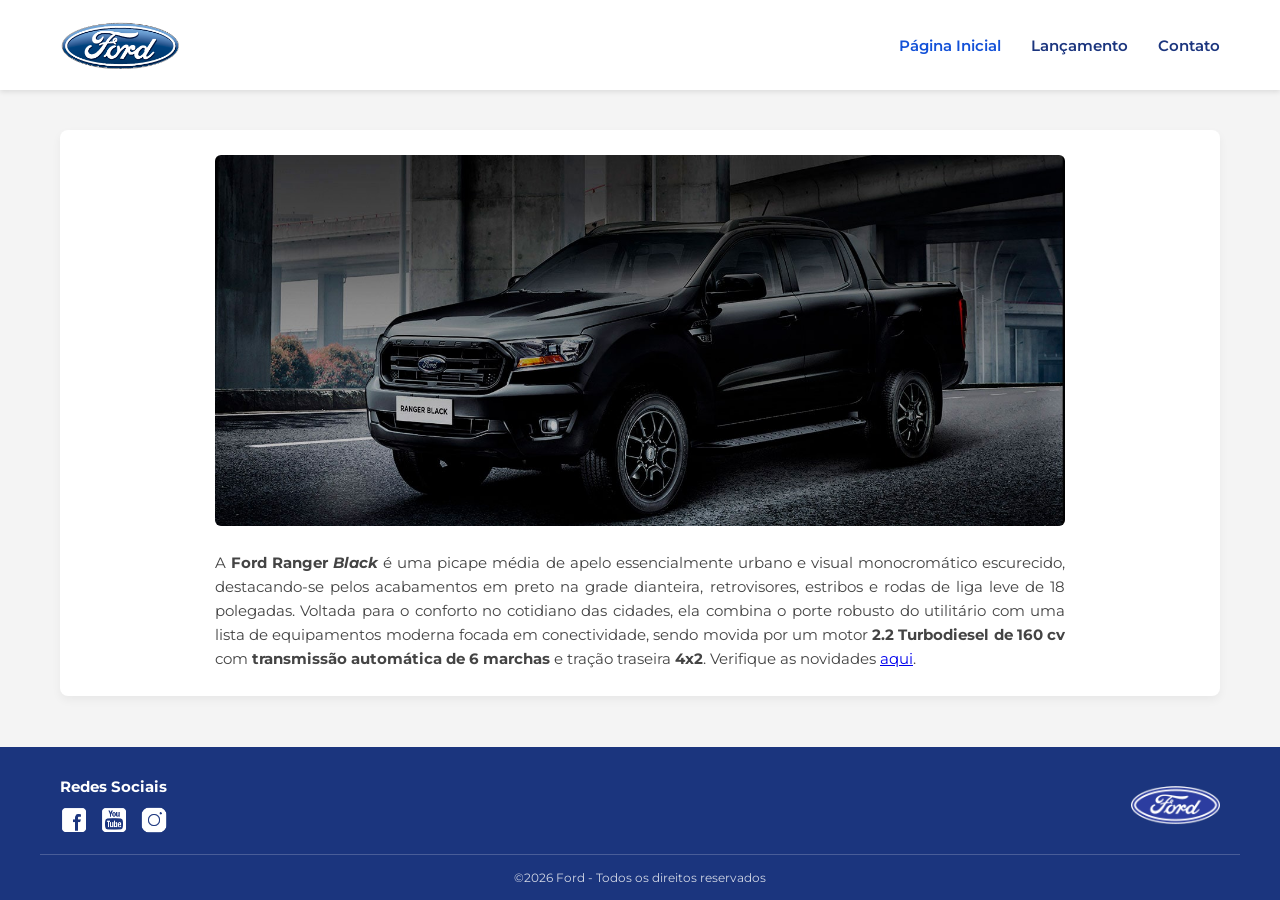
==== index.html @ 459e09bd "primeiro commit" ====
<!DOCTYPE html>
<html lang="pt-br">

<head>
    <meta charset="UTF-8">
    <meta name="viewport" content="width=device-width, initial-scale=1.0">
    <link rel="shortcut icon" type="image/x-icon" href="images/ford-96.png">
    <title>Ford - Página Inicial</title>

    <link rel="preconnect" href="https://fonts.googleapis.com">
    <link rel="preconnect" href="https://fonts.gstatic.com" crossorigin>
    <link href="https://fonts.googleapis.com/css2?family=Montserrat:ital,wght@0,100..900;1,100..900&display=swap" rel="stylesheet">
    
    <link rel="stylesheet" href="styles/reset.css">
    <link rel="stylesheet" href="styles/global.css">
    <link rel="stylesheet" href="styles/header.css">
    <link rel="stylesheet" href="styles/paginaInicial.css">
    <link rel="stylesheet" href="styles/footer.css">

</head>

<body>
    <header class="cabecalho">
        <div class="container cabecalho-conteudo">
            <img src="images/logo-ford-256.png" alt="Logo Ford" class="logo-cabecalho">
            <nav class="menu-principal">
                <ul class="lista-nav">
                    <li><a href="index.html" class="ativo">Página Inicial</a></li>
                    <li><a href="pages/lancamento.html">Lançamento</a></li>
                    <li><a href="pages/contato.html">Contato</a></li>
                </ul>
            </nav>
        </div>
    </header>

    <main id="conteudo-principal">
        <div class="container main-conteudo">
            <section class="destaque-principal">
            <a href="pages/lancamento.html">
                <img src="images/imagem_1.jpg" alt="Foto da nova Ranger Ford 2022" class="imagem-destaque">
                </a>
            <p class="descricao-destaque">
                A <strong>Ford Ranger <em>Black</em></strong> é uma picape média de apelo essencialmente urbano e visual
                monocromático escurecido, destacando-se pelos acabamentos em preto na grade dianteira, retrovisores, estribos e
                rodas de liga leve de 18 polegadas. Voltada para o conforto no cotidiano das cidades, ela combina o porte robusto do
                utilitário com uma lista de equipamentos moderna focada em conectividade, sendo movida por um motor <strong>2.2
                Turbodiesel de 160 cv</strong> com <strong>transmissão automática de 6 marchas</strong> e tração traseira
                <strong>4x2</strong>. Verifique as novidades <a href="pages/lancamento.html">aqui</a>.
            </p>
            </section>
        </div>
    </main>

    <footer class="rodape">
        <div class="container rodape-conteudo">
    
            <div class="rodape-social">
                <h2 class="titulo-social">Redes Sociais</h2>
                <ul class="redes-sociais">
                    <li class="item-social">
                        <a href="https://www.facebook.com/FordBrasil/?locale=pt_BR" target="_blank">
                            <img src="images/facebook-50.png" alt="Icone do Facebook">
                        </a>
                    </li>
                    <li class="item-social">
                        <a href="https://www.youtube.com/@fordbrasil" target="_blank">
                            <img src="images/youtube-squared-50.png" alt="Icone do Youtube">
                        </a>
                    </li>
                    <li class="item-social">
                        <a href="https://www.instagram.com/fordbrasil/" target="_blank">
                            <img src="images/instagram-logo-50.png" alt="Icone do Instagram">
                        </a>
                    </li>
                </ul>
            </div>
    
            <img src="images/ford-96.png" alt="Logo da Ford" class="logo-rodape">
    
        </div>
    
        <div class="container rodape-copy">
            <p class="copy">&copy;2026 Ford - Todos os direitos reservados</p>
        </div>
    </footer>
</body>
</html>
---- styles/global.css ----
@import url('https://fonts.googleapis.com/css2?family=Montserrat:wght@400;600;700&display=swap');

*,
*::before,
*::after {
    box-sizing: border-box;
    margin: 0;
    padding: 0;
}

body {
    font-family: "Montserrat", sans-serif;
    background-color: #f4f4f4;
    color: #333333;
    display: flex;
    flex-direction: column;
    min-height: 100vh;
}

main {
    flex: 1;
    width: 100%;
}

.container {
    width: 100%;
    max-width: 1200px;
    margin: 0 auto;
    padding: 0 20px;
}

img {
    max-width: 100%;
    height: auto;
    display: block;
}
---- styles/header.css ----
.cabecalho {
    background-color: #ffffff;
    box-shadow: 0 2px 5px rgba(0, 0, 0, 0.1);
    width: 100%;
}

.cabecalho-conteudo {
    display: flex;
    justify-content: space-between;
    align-items: center;
    min-height: 90px;
}

.logo-cabecalho {
    max-height: 50px;
}

.lista-nav {
    display: flex;
    list-style: none;
    gap: 30px;
}

.lista-nav a {
    text-decoration: none;
    color: #1b357e;
    font-weight: 600;
    font-size: 15px;
    transition: color 0.3s ease;
}

.lista-nav a:hover,
.lista-nav a.ativo {
    color: #1351d8;
}

@media (max-width: 768px) {
    .cabecalho-conteudo {
        flex-direction: column;
        padding: 20px 0;
        gap: 15px;
    }

    .lista-nav {
        gap: 20px;
        flex-wrap: wrap;
        justify-content: center;
    }
}
---- styles/paginaInicial.css ----
#conteudo-principal {
    padding: 40px 0;
    width: 100%;
}

.destaque-principal {
    display: flex;
    flex-direction: column;
    align-items: center;
    gap: 25px;
    background-color: #ffffff;
    padding: 25px;
    border-radius: 8px;
    box-shadow: 0 4px 10px rgba(0, 0, 0, 0.05);
}

.imagem-destaque {
    width: 100%;
    max-width: 850px;
    border-radius: 6px;
}

.descricao-destaque {
    font-size: 15px;
    line-height: 1.6;
    color: #444444;
    max-width: 850px;
    text-align: justify;
}

@media (max-width: 768px) {
    .descricao-destaque {
        text-align: left;
        font-size: 14px;
    }
}
---- styles/footer.css ----
.rodape {
    background-color: #1b357e;
    color: #ffffff;
    padding: 30px 0 15px 0;
    width: 100%;
}

.rodape-conteudo {
    display: flex;
    justify-content: space-between;
    align-items: center;
    gap: 20px;
    padding-bottom: 20px;
    border-bottom: 1px solid rgba(255, 255, 255, 0.2);
}

.titulo-social {
    font-size: 15px;
    margin-bottom: 10px;
}

.redes-sociais {
    display: flex;
    list-style: none;
    gap: 12px;
}

.item-social img {
    width: 28px;
    height: 28px;
}

.logo-rodape {
    max-height: 40px;
}

.rodape-copy {
    width: 100%;
    display: flex;
    justify-content: center;
    padding-top: 15px;
}

.copy {
    font-size: 12px;
    opacity: 0.8;
}

@media (max-width: 768px) {
    .rodape-conteudo {
        flex-direction: column;
        text-align: center;
    }

    .redes-sociais {
        justify-content: center;
    }
}
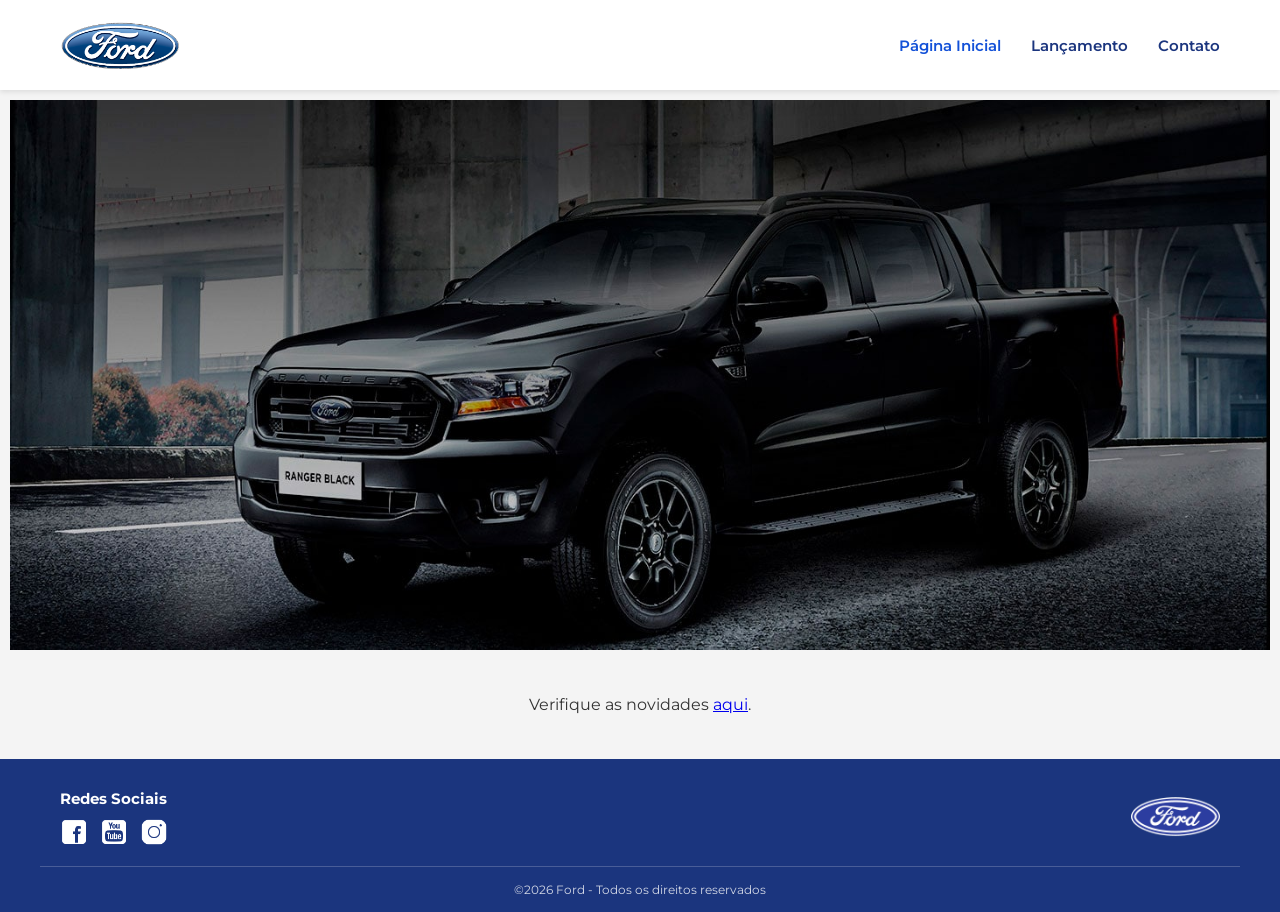
==== commit a7ac6ed6: "Css feito" ====
--- a/index.html
+++ b/index.html
@@ -34,18 +34,17 @@
     </header>
 
     <main id="conteudo-principal">
-        <div class="container main-conteudo">
-            <section class="destaque-principal">
+
+        <section class="imagem-principal">
             <a href="pages/lancamento.html">
                 <img src="images/imagem_1.jpg" alt="Foto da nova Ranger Ford 2022" class="imagem-destaque">
-                </a>
-            <p class="descricao-destaque">
-                A <strong>Ford Ranger <em>Black</em></strong> é uma picape média de apelo essencialmente urbano e visual
-                monocromático escurecido, destacando-se pelos acabamentos em preto na grade dianteira, retrovisores, estribos e
-                rodas de liga leve de 18 polegadas. Voltada para o conforto no cotidiano das cidades, ela combina o porte robusto do
-                utilitário com uma lista de equipamentos moderna focada em conectividade, sendo movida por um motor <strong>2.2
-                Turbodiesel de 160 cv</strong> com <strong>transmissão automática de 6 marchas</strong> e tração traseira
-                <strong>4x2</strong>. Verifique as novidades <a href="pages/lancamento.html">aqui</a>.
+            </a>
+        </section>
+
+        <div class="container main-conteudo">
+            <section class="caixa-texto">
+            <p class="descricao">
+                Verifique as novidades <a href="pages/lancamento.html">aqui</a>.
             </p>
             </section>
         </div>
--- a/styles/paginaInicial.css
+++ b/styles/paginaInicial.css
@@ -1,31 +1,30 @@
 #conteudo-principal {
-    padding: 40px 0;
+    padding: 0 0 40px 0;
     width: 100%;
 }
 
-.destaque-principal {
-    display: flex;
-    flex-direction: column;
-    align-items: center;
-    gap: 25px;
-    background-color: #ffffff;
-    padding: 25px;
-    border-radius: 8px;
-    box-shadow: 0 4px 10px rgba(0, 0, 0, 0.05);
+.imagem-principal{
+    padding: 10px;
+    width: 100%;
+    margin-bottom: 30px;
 }
 
-.imagem-destaque {
+.imagem-destaque{
     width: 100%;
-    max-width: 850px;
-    border-radius: 6px;
+    height: auto;
+    display: block;
 }
 
-.descricao-destaque {
+.caixa-texto{
+    padding: 5px;
+    text-align: center;
+}
+
+.descricao-destaque{
     font-size: 15px;
     line-height: 1.6;
     color: #444444;
-    max-width: 850px;
-    text-align: justify;
+    text-align: center;
 }
 
 @media (max-width: 768px) {
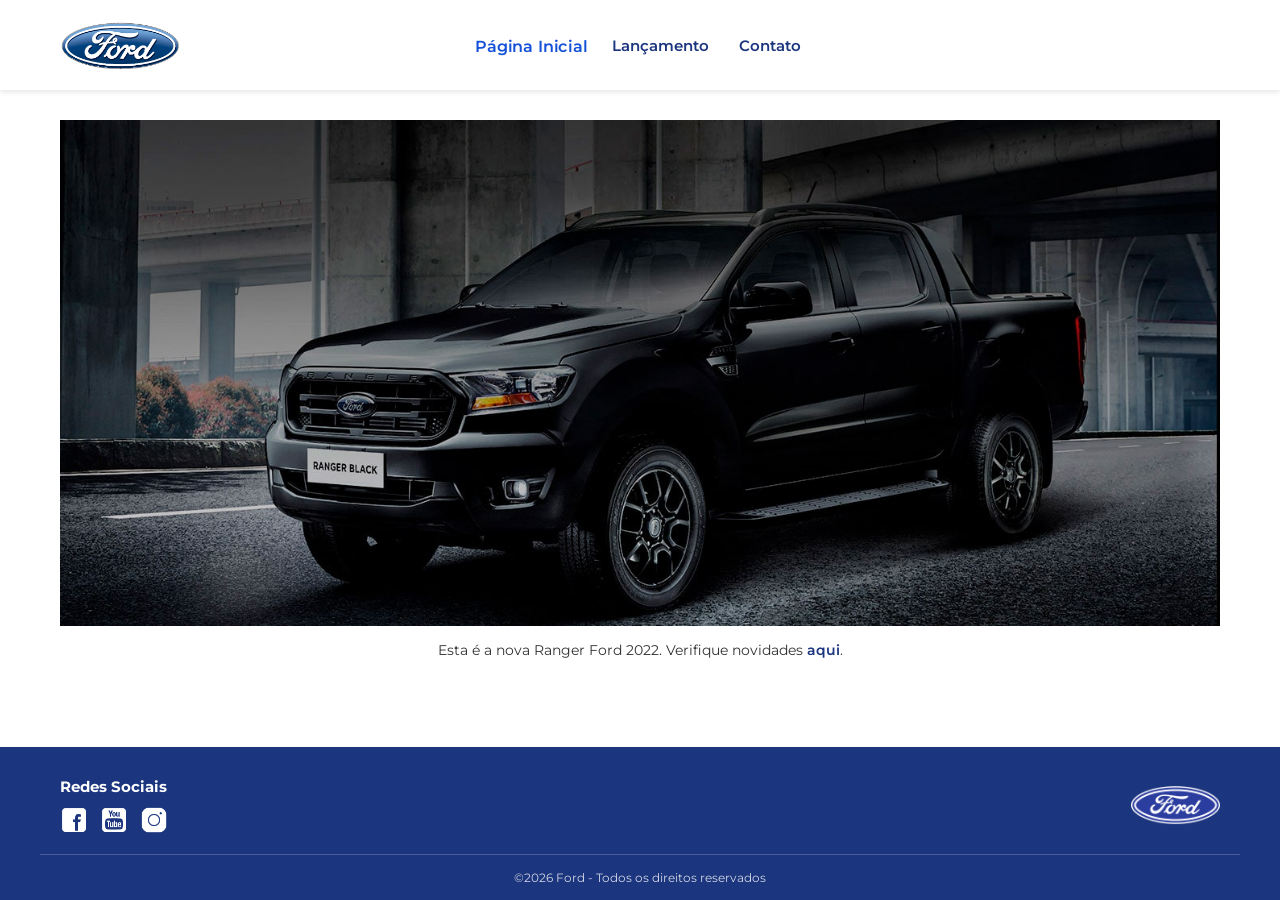
==== commit 1a0e26b2: "css feito" ====
--- a/index.html
+++ b/index.html
@@ -34,18 +34,14 @@
     </header>
 
     <main id="conteudo-principal">
-
-        <section class="imagem-principal">
-            <a href="pages/lancamento.html">
-                <img src="images/imagem_1.jpg" alt="Foto da nova Ranger Ford 2022" class="imagem-destaque">
-            </a>
-        </section>
-
-        <div class="container main-conteudo">
-            <section class="caixa-texto">
-            <p class="descricao">
-                Verifique as novidades <a href="pages/lancamento.html">aqui</a>.
-            </p>
+        <div class="container">
+            <section class="destaque-principal">
+                <a href="pages/lancamento.html">
+                    <img src="images/imagem_1.jpg" alt="Foto da nova Ranger Ford 2022" class="imagem-destaque">
+                </a>
+                <p class="descricao-destaque">
+                    Esta é a nova Ranger Ford 2022. Verifique novidades <a href="pages/lancamento.html">aqui</a>.
+                </p>
             </section>
         </div>
     </main>
--- a/styles/global.css
+++ b/styles/global.css
@@ -7,10 +7,14 @@
     margin: 0;
     padding: 0;
 }
+strong {
+    font-weight: 700;
+    color: #222222;
+}
 
 body {
     font-family: "Montserrat", sans-serif;
-    background-color: #f4f4f4;
+    background-color: #ffffff;
     color: #333333;
     display: flex;
     flex-direction: column;
--- a/styles/header.css
+++ b/styles/header.css
@@ -6,12 +6,15 @@
 
 .cabecalho-conteudo {
     display: flex;
-    justify-content: space-between;
     align-items: center;
+    justify-content: center;
+    position: relative;
     min-height: 90px;
 }
 
 .logo-cabecalho {
+    position: absolute;
+    left: 20px;
     max-height: 50px;
 }
 
@@ -26,19 +29,27 @@
     color: #1b357e;
     font-weight: 600;
     font-size: 15px;
-    transition: color 0.3s ease;
+    display: inline-block;
+    transition: all 0.3s ease;
 }
 
 .lista-nav a:hover,
 .lista-nav a.ativo {
     color: #1351d8;
+    transform: scale(1.1);
 }
 
 @media (max-width: 768px) {
     .cabecalho-conteudo {
         flex-direction: column;
+        position: static;
         padding: 20px 0;
         gap: 15px;
+    }
+
+    .logo-cabecalho {
+        position: static;
+        margin-bottom: 5px;
     }
 
     .lista-nav {
--- a/styles/paginaInicial.css
+++ b/styles/paginaInicial.css
@@ -1,30 +1,35 @@
 #conteudo-principal {
-    padding: 0 0 40px 0;
+    padding: 30px 0;
     width: 100%;
 }
 
-.imagem-principal{
-    padding: 10px;
-    width: 100%;
-    margin-bottom: 30px;
+.destaque-principal {
+    display: flex;
+    flex-direction: column;
+    align-items: center;
+    gap: 15px;
 }
 
-.imagem-destaque{
+.imagem-destaque {
     width: 100%;
-    height: auto;
     display: block;
 }
 
-.caixa-texto{
-    padding: 5px;
+.descricao-destaque {
+    font-size: 14px;
+    color: #333333;
     text-align: center;
 }
 
-.descricao-destaque{
-    font-size: 15px;
-    line-height: 1.6;
-    color: #444444;
-    text-align: center;
+.descricao-destaque a {
+    color: #1b357e;
+    text-decoration: none;
+    font-weight: 600;
+    transition: color 0.3s ease;
+}
+
+.descricao-destaque a:hover {
+    color: #1351d8;
 }
 
 @media (max-width: 768px) {
--- a/styles/footer.css
+++ b/styles/footer.css
@@ -30,6 +30,16 @@
     height: 28px;
 }
 
+.item-social img {
+    width: 28px;
+    height: 28px;
+    transition: transform 0.3s ease;
+}
+
+.item-social img:hover {
+    transform: scale(1.2);
+}
+
 .logo-rodape {
     max-height: 40px;
 }
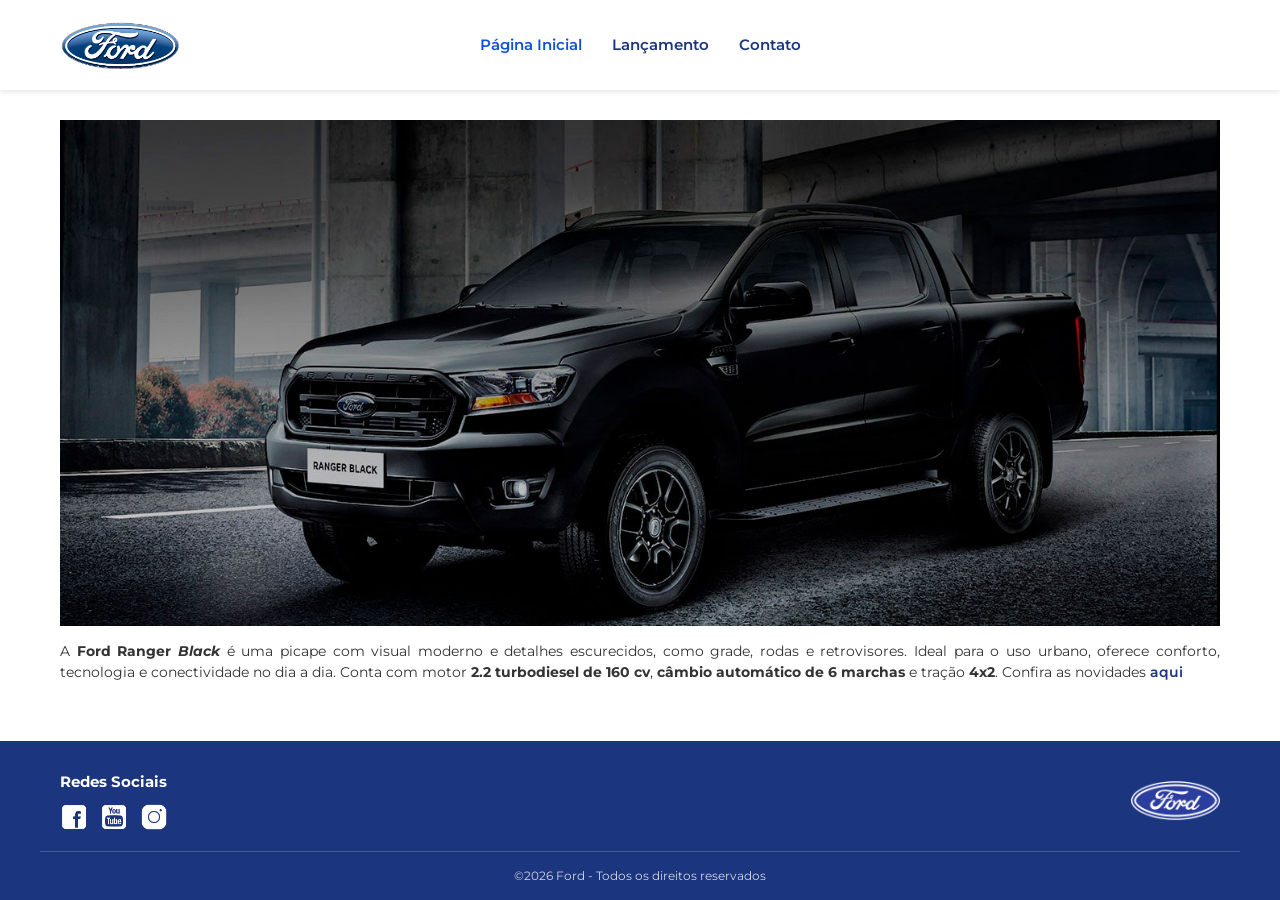
==== commit ef708448: "Mudança geral" ====
--- a/index.html
+++ b/index.html
@@ -11,7 +11,6 @@
     <link rel="preconnect" href="https://fonts.gstatic.com" crossorigin>
     <link href="https://fonts.googleapis.com/css2?family=Montserrat:ital,wght@0,100..900;1,100..900&display=swap" rel="stylesheet">
     
-    <link rel="stylesheet" href="styles/reset.css">
     <link rel="stylesheet" href="styles/global.css">
     <link rel="stylesheet" href="styles/header.css">
     <link rel="stylesheet" href="styles/paginaInicial.css">
@@ -40,7 +39,7 @@
                     <img src="images/imagem_1.jpg" alt="Foto da nova Ranger Ford 2022" class="imagem-destaque">
                 </a>
                 <p class="descricao-destaque">
-                    Esta é a nova Ranger Ford 2022. Verifique novidades <a href="pages/lancamento.html">aqui</a>.
+                    A <strong>Ford Ranger <em>Black</em></strong> é uma picape com visual moderno e detalhes escurecidos, como grade, rodas e retrovisores. Ideal para o uso urbano, oferece conforto, tecnologia e conectividade no dia a dia. Conta com motor <strong>2.2 turbodiesel de 160 cv</strong>, <strong>câmbio automático de 6 marchas</strong> e tração <strong>4x2</strong>. Confira as novidades <a href="pages/lancamento.html">aqui</a>
                 </p>
             </section>
         </div>
@@ -48,7 +47,6 @@
 
     <footer class="rodape">
         <div class="container rodape-conteudo">
-    
             <div class="rodape-social">
                 <h2 class="titulo-social">Redes Sociais</h2>
                 <ul class="redes-sociais">
@@ -69,11 +67,8 @@
                     </li>
                 </ul>
             </div>
-    
             <img src="images/ford-96.png" alt="Logo da Ford" class="logo-rodape">
-    
         </div>
-    
         <div class="container rodape-copy">
             <p class="copy">&copy;2026 Ford - Todos os direitos reservados</p>
         </div>
--- a/styles/global.css
+++ b/styles/global.css
@@ -1,15 +1,7 @@
-@import url('https://fonts.googleapis.com/css2?family=Montserrat:wght@400;600;700&display=swap');
-
-*,
-*::before,
-*::after {
+*{
     box-sizing: border-box;
     margin: 0;
     padding: 0;
-}
-strong {
-    font-weight: 700;
-    color: #222222;
 }
 
 body {
@@ -19,6 +11,7 @@
     display: flex;
     flex-direction: column;
     min-height: 100vh;
+    line-height: 1.5;
 }
 
 main {
--- a/styles/header.css
+++ b/styles/header.css
@@ -29,7 +29,7 @@
     color: #1b357e;
     font-weight: 600;
     font-size: 15px;
-    display: inline-block;
+   
     transition: all 0.3s ease;
 }
 
--- a/styles/paginaInicial.css
+++ b/styles/paginaInicial.css
@@ -10,15 +10,10 @@
     gap: 15px;
 }
 
-.imagem-destaque {
-    width: 100%;
-    display: block;
-}
-
 .descricao-destaque {
     font-size: 14px;
     color: #333333;
-    text-align: center;
+    text-align: justify;
 }
 
 .descricao-destaque a {
@@ -34,7 +29,7 @@
 
 @media (max-width: 768px) {
     .descricao-destaque {
-        text-align: left;
+        text-align: justify;
         font-size: 14px;
     }
 }
--- a/styles/footer.css
+++ b/styles/footer.css
@@ -1,7 +1,7 @@
 .rodape {
     background-color: #1b357e;
     color: #ffffff;
-    padding: 30px 0 15px 0;
+    padding: 30px 0 15px;
     width: 100%;
 }
 
@@ -23,11 +23,6 @@
     display: flex;
     list-style: none;
     gap: 12px;
-}
-
-.item-social img {
-    width: 28px;
-    height: 28px;
 }
 
 .item-social img {
